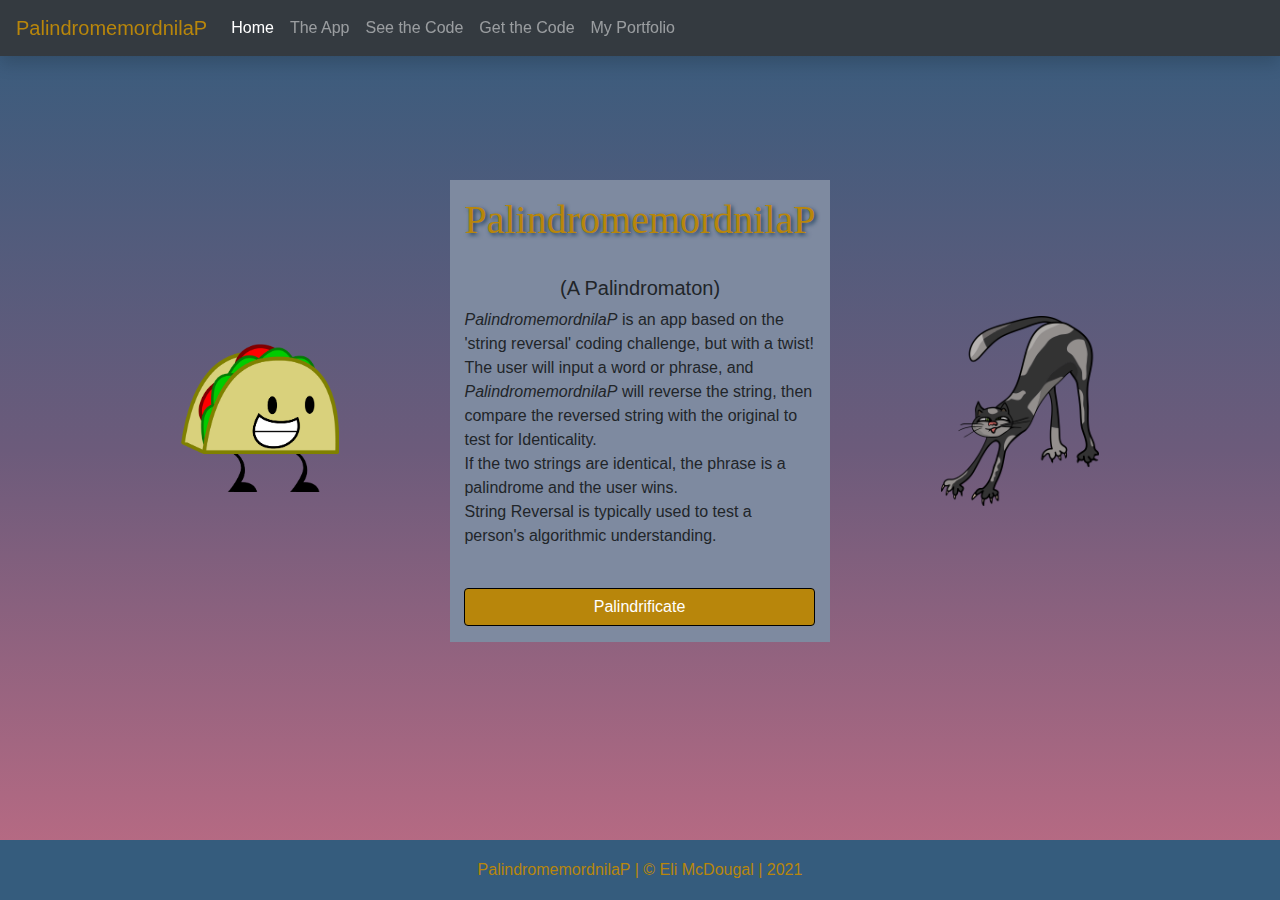
==== index.html @ b86199e7 "Taco Template is Up" ====
<!doctype html>
<html lang="en">

<head>
    <title>Title</title>
    <!-- Required meta tags -->
    <meta charset="utf-8">
    <meta name="viewport" content="width=device-width, initial-scale=1, shrink-to-fit=no">

    <!-- Favicons -->
    <link href="/img/favicon.ico" rel="icon">
    <link href="/img/apple-touch-icon.png" rel="apple-touch-icon">

    <!-- Bootstrap CSS -->
    <link rel="stylesheet" href="https://stackpath.bootstrapcdn.com/bootstrap/4.3.1/css/bootstrap.min.css"
        integrity="sha384-ggOyR0iXCbMQv3Xipma34MD+dH/1fQ784/j6cY/iJTQUOhcWr7x9JvoRxT2MZw1T" crossorigin="anonymous">
    <link rel="stylesheet" href="css/site.css">
</head>

<body>
    <header>
        <!-- Fixed navbar -->
        <nav class="navbar navbar-expand-md navbar-dark fixed-top bg-dark shadow">
            <a class="navbar-brand" href="#">PalindromemordnilaP</a>
            <button class="navbar-toggler" type="button" data-toggle="collapse" data-target="#navbarCollapse"
                aria-controls="navbarCollapse" aria-expanded="false" aria-label="Toggle navigation">
                <span class="navbar-toggler-icon"></span>
            </button>
            <div class="collapse navbar-collapse" id="navbarCollapse">
                <ul class="navbar-nav mr-auto">
                    <li class="nav-item active">
                        <a class="nav-link" href="index.html">Home <span class="sr-only">(current)</span></a>
                    </li>
                    <li class="nav-item">
                        <a class="nav-link" href="/app.html">The App</a>
                    </li>
                    <li class="nav-item">
                        <a class="nav-link" href="/code.html">See the Code</a>
                    </li>
                    <li class="nav-item">
                        <a class="nav-link" href="//github.com/elijmcd" target="_blank">Get the Code</a>
                    </li>
                    <li class="nav-item">
                        <a class="nav-link" href="//www.dougaldev.net" target="_blank">My Portfolio</a>
                    </li>
                </ul>
            </div>
        </nav>
    </header>

    <!-- Begin page content -->
    <main role="main" class="container">
        <div class="container-fluid">
            <div class="row">
                <div class="col-lg-4 tacoboy">
                    <img src="/img/taco.png" class="img-fluid p-2">
                </div>
                <div class="col-lg-4 intro">
                    <p>
                        <h1>PalindromemordnilaP</h1> <br>
                        <h5>(A Palindromaton)</h5>
                        <p><em>PalindromemordnilaP</em> is an app based on the 'string reversal' coding challenge, but
                            with
                            a
                            twist!<br>
                            The user will input a word or phrase, and <em>PalindromemordnilaP</em> will reverse the
                            string,
                            then
                            compare the reversed string with the original to test for Identicality.<br>
                            If the two strings are identical, the phrase is a palindrome and the user wins.<br>
                            String Reversal is typically used to test a person's algorithmic understanding.</p>
                        <br>
                        <a id="palindrificator" class="btn btn-primary" href="/app.html"
                            role="button">Palindrificate</a>
                        <!-- <button><a href="/app.html">Begin Palindrification</a></button> -->
                    </p>
                </div>
                <div class="col-lg-4 kitty">
                    <img src="/img/cat.png" class="img-fluid p-2">
                </div>
            </div>
        </div>
    </main>

    <footer class="footer">
        <div class="container">
            <span>PalindromemordnilaP | &copy; Eli McDougal | 2021</span>
        </div>
    </footer>

    <!-- Bootstrap core JavaScript
    ================================================== -->
    <!-- Placed at the end of the document so the pages load faster -->
    <script src="https://code.jquery.com/jquery-3.2.1.slim.min.js"
        integrity="sha384-KJ3o2DKtIkvYIK3UENzmM7KCkRr/rE9/Qpg6aAZGJwFDMVNA/GpGFF93hXpG5KkN" crossorigin="anonymous">
    </script>
    <script>
        window.jQuery || document.write('<script src="../../assets/js/vendor/jquery-slim.min.js"><\/script>')
    </script>
    <script src="../../assets/js/vendor/popper.min.js"></script>
    <script src="../../dist/js/bootstrap.min.js"></script>
    <!-- Optional JavaScript -->
    <!-- jQuery first, then Popper.js, then Bootstrap JS -->
    <script src="https://code.jquery.com/jquery-3.3.1.slim.min.js"
        integrity="sha384-q8i/X+965DzO0rT7abK41JStQIAqVgRVzpbzo5smXKp4YfRvH+8abtTE1Pi6jizo" crossorigin="anonymous">
    </script>
    <script src="https://cdnjs.cloudflare.com/ajax/libs/popper.js/1.14.7/umd/popper.min.js"
        integrity="sha384-UO2eT0CpHqdSJQ6hJty5KVphtPhzWj9WO1clHTMGa3JDZwrnQq4sF86dIHNDz0W1" crossorigin="anonymous">
    </script>
    <script src="https://stackpath.bootstrapcdn.com/bootstrap/4.3.1/js/bootstrap.min.js"
        integrity="sha384-JjSmVgyd0p3pXB1rRibZUAYoIIy6OrQ6VrjIEaFf/nJGzIxFDsf4x0xIM+B07jRM" crossorigin="anonymous">
    </script>
</body>

</html>
---- css/site.css ----
html {
    position: relative;
    min-height: 100%;
}

.navbar .navbar-brand {
    color: darkgoldenrod;
}

.navbar .navbar-brand .nav-item active {
    border: indigo 1px;
}

body {
    /* Margin bottom by footer height */
    margin-bottom: 60px;
    background: #355C7D;
    /* fallback for old browsers */
    background: -webkit-linear-gradient(to top, #C06C84, #6C5B7B, #355C7D);
    /* Chrome 10-25, Safari 5.1-6 */
    background: linear-gradient(to top, #C06C84, #6C5B7B, #355C7D);
    /* W3C, IE 10+/ Edge, Firefox 16+, Chrome 26+, Opera 12+, Safari 7+ */

}

h1,
h2 {
    font-family: serif;
    justify-content: center;
    color: darkgoldenrod;
    text-shadow: 2px 2px 4px #20415e;
}

.footer {
    position: fixed;
    text-align: center;
    position: absolute;
    bottom: 0;
    width: 100%;
    /* Set the fixed height of the footer here */
    height: 60px;
    line-height: 60px;
    /* Vertically center the text there */
    background-color: #355C7D;
    color: darkgoldenrod;
}

/* Custom page CSS
  -------------------------------------------------- */
/* Not required for template or sticky footer method. */

body>.container {
    padding: 180px 0 0 0;
    display: flex;
    align-items: center;
    justify-content: center;
}

.main {
    display: grid;
    justify-content: center;
    align-content: center;
    gap: 4px;
    grid-auto-flow: column;
}

.footer>.container {
    padding-right: 15px;
    padding-left: 15px;
}

.footer .container span {
    justify-content: center;
}

code {
    font-size: 80%;
}

.card {
    margin: 0;
    padding-top: 20px;
    background-color: darkgoldenrod;
    opacity: 0.8;
}

.row .col {
    display: block;
    justify-content: center;
    align-content: center;
}

.row .col .col-6 {
    display: flex;
    justify-content: center;
    align-content: center;
}

.row>div {
    margin-bottom: 15px;
    align-content: center;
}

.content {
    min-height: 300px;
    background: #dbdfe5;
}

.content.bg-alt {
    background: #b4bac0;
}

.sidebar-top {
    min-height: 140px;
    background: #dbdfe7;
}

.sidebar-bottom {
    min-height: 145px;
    background: #7e8aa0;
    margin-bottom: -15px;
}

.sidebar,
.content {
    min-height: 300px;
}

.content-top {
    min-height: 160px;
    background: #b4bac0;
}

.content-bottom {
    min-height: 125px;
    background: #7e8aa0;
    margin-bottom: -15px;
}

.content-bottom.bg-alt {
    background: #9ca5b6;
}

@media (max-width: 991px) {
    .content-bottom {
        margin-bottom: 15px;
    }

    .content-bottom.bg-alt {
        margin-bottom: -15px;
    }
}

.intro {
    background: #7e8aa0;
    min-height: 250px;
}

.intro h1 {
    text-align: center;
}

.section {
    min-height: 150px;
    background: #dbdfe5;
}

.section.bg-alt {
    background: #b4bac0;
}

.col * {
    justify-content: center
}

.col-lg-4 {
    width: auto;
    display: grid;
    justify-content: center;
}

.btn {
    contain: content;
    vertical-align: bottom;
}

#palindrificator {
    background-color: darkgoldenrod;
    border-color: #000;
}

.col-lg-4 .col-md-6 {
    object-fit: contain;

}

.container .container-fluid .row .col h1 {
    text-align: center;
    float: center;
    height: 100%;
}

.col-lg-4 .intro {
    display: block;
    object-fit: contain;
}

.col-lg-4 .intro h2 {
    display: flex;
    text-align: center;
    justify-content: center;
}

#codeBox {
    display: block;
    object-fit: contain;
}

.intro h5 {
    text-align: center;
}

.kitty img {
    max-width: 50%;
    margin: auto;
}

.tacoboy img {
    max-width: 50%;
    margin: auto;
}

.topRow {
    place-content: center;
}

.bottomRow {
    place-content: center;
}
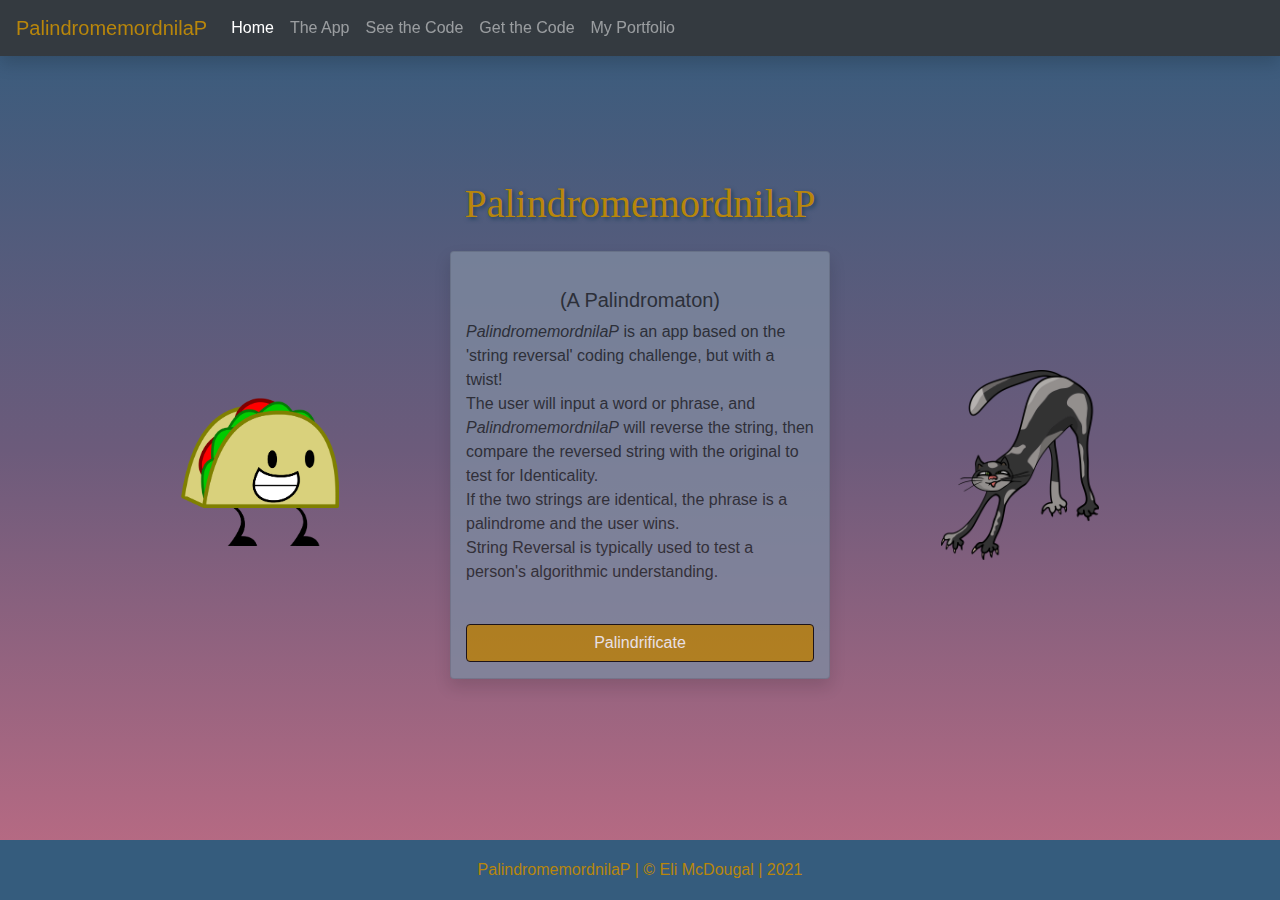
==== commit 60ac18f1: "." ====
--- a/index.html
+++ b/index.html
@@ -21,7 +21,7 @@
     <header>
         <!-- Fixed navbar -->
         <nav class="navbar navbar-expand-md navbar-dark fixed-top bg-dark shadow">
-            <a class="navbar-brand" href="#">PalindromemordnilaP</a>
+            <a class="navbar-brand" href="/index.html">PalindromemordnilaP</a>
             <button class="navbar-toggler" type="button" data-toggle="collapse" data-target="#navbarCollapse"
                 aria-controls="navbarCollapse" aria-expanded="false" aria-label="Toggle navigation">
                 <span class="navbar-toggler-icon"></span>
@@ -38,26 +38,29 @@
                         <a class="nav-link" href="/code.html">See the Code</a>
                     </li>
                     <li class="nav-item">
-                        <a class="nav-link" href="//github.com/elijmcd" target="_blank">Get the Code</a>
+                        <a class="nav-link" href="//github.com/elijmcd/tacoTemplate" target="_blank">Get the Code</a>
                     </li>
                     <li class="nav-item">
-                        <a class="nav-link" href="//www.dougaldev.net" target="_blank">My Portfolio</a>
+                        <a class="nav-link" href="http://www.dougaldev.net" target="_blank">My Portfolio</a>
                     </li>
                 </ul>
             </div>
         </nav>
     </header>
-
     <!-- Begin page content -->
     <main role="main" class="container">
         <div class="container-fluid">
             <div class="row">
+                <div class="col">
+                    <h1>PalindromemordnilaP</h1>
+                </div>
+            </div>
+            <div class="row">
                 <div class="col-lg-4 tacoboy">
                     <img src="/img/taco.png" class="img-fluid p-2">
                 </div>
-                <div class="col-lg-4 intro">
+                <div class="col-lg-4 intro card shadow">
                     <p>
-                        <h1>PalindromemordnilaP</h1> <br>
                         <h5>(A Palindromaton)</h5>
                         <p><em>PalindromemordnilaP</em> is an app based on the 'string reversal' coding challenge, but
                             with
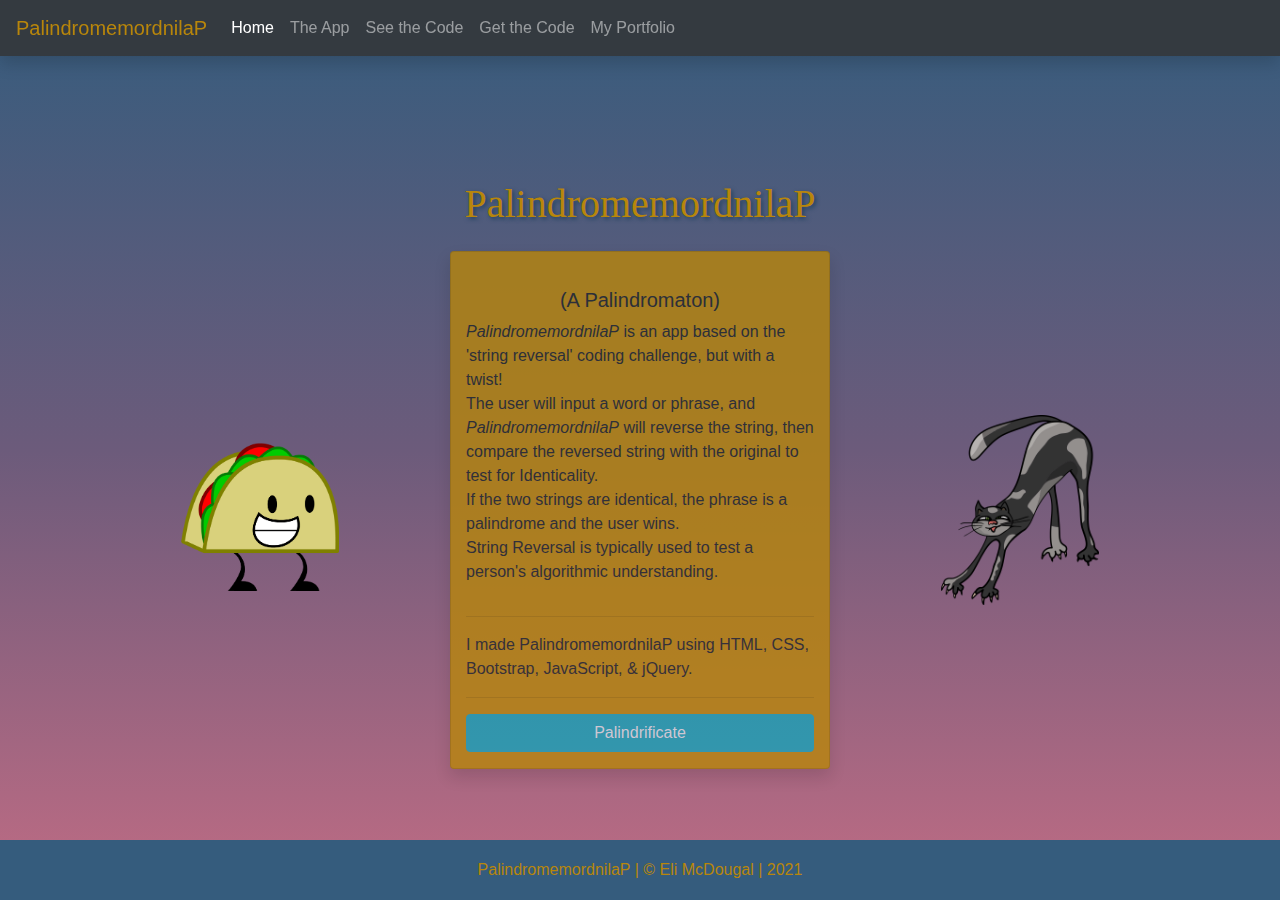
==== commit a12a4f9a: "fixed title, intro, and code" ====
--- a/index.html
+++ b/index.html
@@ -2,7 +2,7 @@
 <html lang="en">
 
 <head>
-    <title>Title</title>
+    <title>PalindromemordnilaP | Eli McDougal</title>
     <!-- Required meta tags -->
     <meta charset="utf-8">
     <meta name="viewport" content="width=device-width, initial-scale=1, shrink-to-fit=no">
@@ -63,17 +63,15 @@
                     <p>
                         <h5>(A Palindromaton)</h5>
                         <p><em>PalindromemordnilaP</em> is an app based on the 'string reversal' coding challenge, but
-                            with
-                            a
-                            twist!<br>
+                            with a twist!<br>
                             The user will input a word or phrase, and <em>PalindromemordnilaP</em> will reverse the
-                            string,
-                            then
-                            compare the reversed string with the original to test for Identicality.<br>
+                            string, then compare the reversed string with the original to test for Identicality.<br>
                             If the two strings are identical, the phrase is a palindrome and the user wins.<br>
                             String Reversal is typically used to test a person's algorithmic understanding.</p>
-                        <br>
-                        <a id="palindrificator" class="btn btn-primary" href="/app.html"
+                        <hr>
+                        I made PalindromemordnilaP using HTML, CSS, Bootstrap, JavaScript, & jQuery.
+                        <hr>
+                        <a id="palindrificator" class="btn btn-info" href="/app.html"
                             role="button">Palindrificate</a>
                         <!-- <button><a href="/app.html">Begin Palindrification</a></button> -->
                     </p>
--- a/css/site.css
+++ b/css/site.css
@@ -5,10 +5,6 @@
 
 .navbar .navbar-brand {
     color: darkgoldenrod;
-}
-
-.navbar .navbar-brand .nav-item active {
-    border: indigo 1px;
 }
 
 body {
@@ -40,14 +36,9 @@
     /* Set the fixed height of the footer here */
     height: 60px;
     line-height: 60px;
-    /* Vertically center the text there */
     background-color: #355C7D;
     color: darkgoldenrod;
 }
-
-/* Custom page CSS
-  -------------------------------------------------- */
-/* Not required for template or sticky footer method. */
 
 body>.container {
     padding: 180px 0 0 0;
@@ -67,10 +58,6 @@
 .footer>.container {
     padding-right: 15px;
     padding-left: 15px;
-}
-
-.footer .container span {
-    justify-content: center;
 }
 
 code {
@@ -152,7 +139,6 @@
 }
 
 .intro {
-    background: #7e8aa0;
     min-height: 250px;
 }
 
@@ -185,13 +171,13 @@
 }
 
 #palindrificator {
-    background-color: darkgoldenrod;
-    border-color: #000;
+    background-color: #17a2b8;
+    color: #dbdfe7;
+    border-color: #17a2b8;
 }
 
 .col-lg-4 .col-md-6 {
     object-fit: contain;
-
 }
 
 .container .container-fluid .row .col h1 {
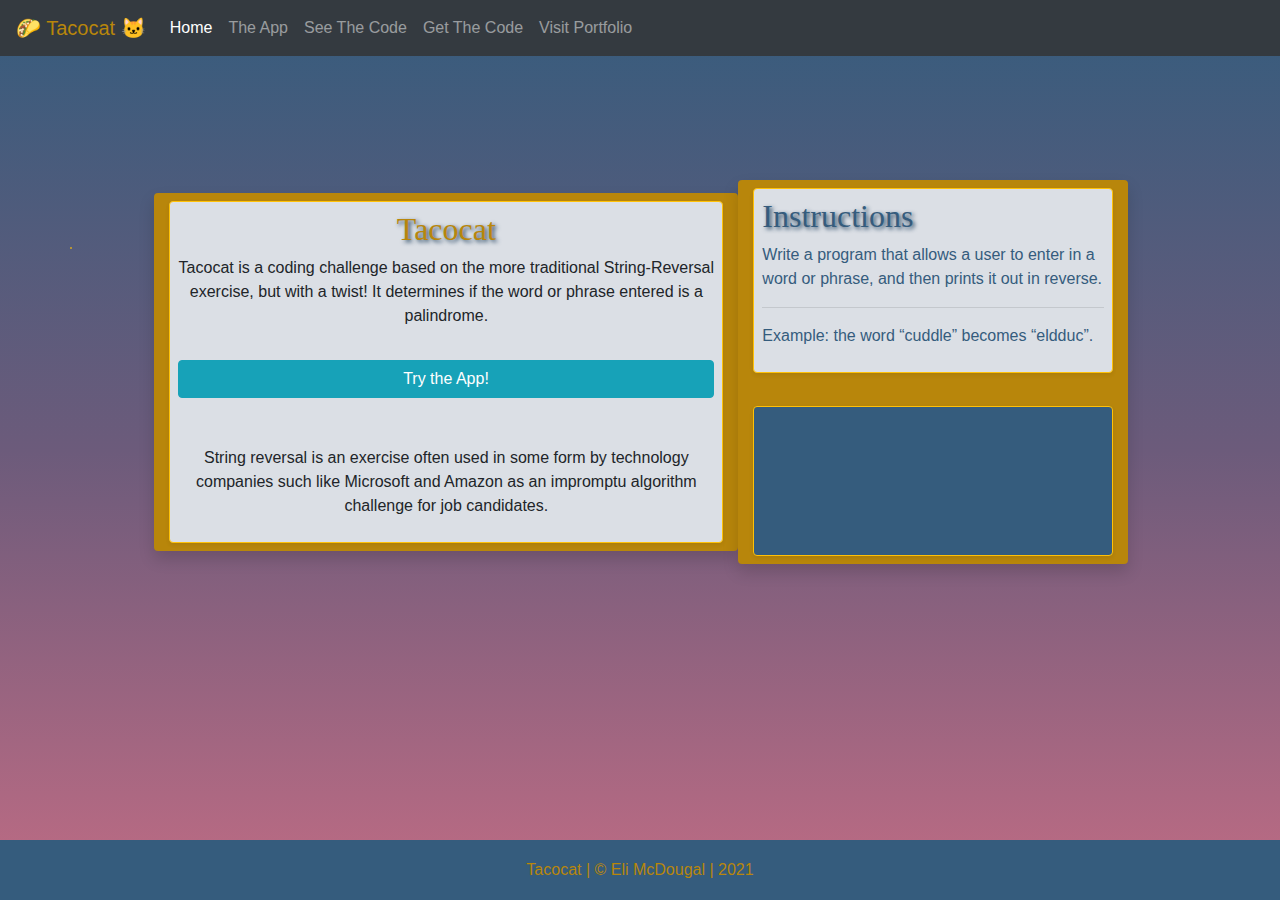
==== commit 0154ab95: "finally finished... ?" ====
--- a/index.html
+++ b/index.html
@@ -1,27 +1,33 @@
-<!doctype html>
+<!DOCTYPE html>
 <html lang="en">
 
 <head>
-    <title>PalindromemordnilaP | Eli McDougal</title>
+    <title>Tacocat | Eli McDougal</title>
     <!-- Required meta tags -->
-    <meta charset="utf-8">
-    <meta name="viewport" content="width=device-width, initial-scale=1, shrink-to-fit=no">
+    <meta charset="utf-8" />
+    <meta name="viewport" content="width=device-width, initial-scale=1, shrink-to-fit=no" />
 
     <!-- Favicons -->
-    <link href="/img/favicon.ico" rel="icon">
-    <link href="/img/apple-touch-icon.png" rel="apple-touch-icon">
+    <link href="/img/favicon.ico" rel="icon" />
+    <link href="/img/apple-touch-icon.png" rel="apple-touch-icon" />
 
     <!-- Bootstrap CSS -->
     <link rel="stylesheet" href="https://stackpath.bootstrapcdn.com/bootstrap/4.3.1/css/bootstrap.min.css"
-        integrity="sha384-ggOyR0iXCbMQv3Xipma34MD+dH/1fQ784/j6cY/iJTQUOhcWr7x9JvoRxT2MZw1T" crossorigin="anonymous">
-    <link rel="stylesheet" href="css/site.css">
+        integrity="sha384-ggOyR0iXCbMQv3Xipma34MD+dH/1fQ784/j6cY/iJTQUOhcWr7x9JvoRxT2MZw1T" crossorigin="anonymous" />
+
+    <!-- Font Awesome -->
+    <link rel="stylesheet" href="https://use.fontawesome.com/releases/v5.15.3/css/all.css"
+        integrity="sha384-SZXxX4whJ79/gErwcOYf+zWLeJdY/qpuqC4cAa9rOGUstPomtqpuNWT9wdPEn2fk" crossorigin="anonymous" />
+
+    <!-- Sticky footer CSS -->
+    <link rel="stylesheet" href="./css/site.css" />
 </head>
 
 <body>
     <header>
         <!-- Fixed navbar -->
-        <nav class="navbar navbar-expand-md navbar-dark fixed-top bg-dark shadow">
-            <a class="navbar-brand" href="/index.html">PalindromemordnilaP</a>
+        <nav class="navbar navbar-expand-md navbar-dark fixed-top bg-dark">
+            <a class="navbar-brand" id="logo" href="index.html">🌮 Tacocat 🐱</a>
             <button class="navbar-toggler" type="button" data-toggle="collapse" data-target="#navbarCollapse"
                 aria-controls="navbarCollapse" aria-expanded="false" aria-label="Toggle navigation">
                 <span class="navbar-toggler-icon"></span>
@@ -32,74 +38,95 @@
                         <a class="nav-link" href="index.html">Home <span class="sr-only">(current)</span></a>
                     </li>
                     <li class="nav-item">
-                        <a class="nav-link" href="/app.html">The App</a>
+                        <a class="nav-link" href="app.html">The App</a>
                     </li>
                     <li class="nav-item">
-                        <a class="nav-link" href="/code.html">See the Code</a>
+                        <a class="nav-link" href="code.html">See The Code</a>
                     </li>
                     <li class="nav-item">
-                        <a class="nav-link" href="//github.com/elijmcd/tacoTemplate" target="_blank">Get the Code</a>
+                        <a class="nav-link" href="https://github.com/elijmcd/tacocat" target="_blank">Get The
+                            Code</a>
                     </li>
                     <li class="nav-item">
-                        <a class="nav-link" href="http://www.dougaldev.net" target="_blank">My Portfolio</a>
+                        <a class="nav-link" href="http://dougaldev.net">Visit Portfolio</a>
                     </li>
+                    <!-- <li class="nav-item">
+            <a class="nav-link disabled" href="#">Disabled</a>
+          </li> -->
                 </ul>
+                <!-- <form class="form-inline mt-2 mt-md-0">
+          <input class="form-control mr-sm-2" type="text" placeholder="Search" aria-label="Search">
+          <button class="btn btn-outline-success my-2 my-sm-0" type="submit">Search</button>
+        </form> -->
             </div>
         </nav>
     </header>
+
     <!-- Begin page content -->
     <main role="main" class="container">
-        <div class="container-fluid">
-            <div class="row">
-                <div class="col">
-                    <h1>PalindromemordnilaP</h1>
+        <div class="row">
+            <div class="col">
+                <div class="intro">
+                    <img class="img-fluid border border-warning mx-auto d-block" style="border-radius:50%"
+                        src="/img/tacocat-bobu.jpg" alt="" />
                 </div>
             </div>
-            <div class="row">
-                <div class="col-lg-4 tacoboy">
-                    <img src="/img/taco.png" class="img-fluid p-2">
+        </div>
+        <div class="row" style="align-items: center; justify-content: center">
+            <!-- Code Challenge Intro Text -->
+            <div class="col-lg-6 col-lg-offset-1 col-md-12 py-2 rounded shadow" style="background: darkgoldenrod;">
+                <div class="section p-2 rounded shadow-sm border border-warning"
+                    style="height:100%; text-align:center;">
+                    <h2>Tacocat</h2>
+                    <p>
+                        Tacocat is a coding challenge based on the more traditional
+                        String-Reversal exercise, but with a twist! It determines if the word or
+                        phrase entered is a palindrome.
+                    </p>
+                    </p>
+                    <a href="app.html" class="btn btn-info mt-3 mb-5" style="width:100%">Try the App!
+                    </a>
+                    <p>
+                        String reversal is an exercise often used in some form by
+                        technology companies such like Microsoft and Amazon as an impromptu algorithm challenge for job
+                        candidates.
                 </div>
-                <div class="col-lg-4 intro card shadow">
-                    <p>
-                        <h5>(A Palindromaton)</h5>
-                        <p><em>PalindromemordnilaP</em> is an app based on the 'string reversal' coding challenge, but
-                            with a twist!<br>
-                            The user will input a word or phrase, and <em>PalindromemordnilaP</em> will reverse the
-                            string, then compare the reversed string with the original to test for Identicality.<br>
-                            If the two strings are identical, the phrase is a palindrome and the user wins.<br>
-                            String Reversal is typically used to test a person's algorithmic understanding.</p>
-                        <hr>
-                        I made PalindromemordnilaP using HTML, CSS, Bootstrap, JavaScript, & jQuery.
-                        <hr>
-                        <a id="palindrificator" class="btn btn-info" href="/app.html"
-                            role="button">Palindrificate</a>
-                        <!-- <button><a href="/app.html">Begin Palindrification</a></button> -->
+            </div>
+
+            <!-- Code Challenge - Instructions -->
+            <div class="col-lg-4 col-md-6 py-2 rounded shadow" style="background: darkgoldenrod;">
+                <div class="section border border-warning p-2 rounded shadow-sm">
+                    <h2 style="color: #355C7D">Instructions</h2>
+                    <p style="color: #355C7D">
+                        Write a program that allows a user to enter in a word or phrase,
+                        and then prints it out in reverse.
+                    </p>
+                    <hr>
+                    <p style="color: #355C7D;">
+                        Example: the word “cuddle” becomes “eldduc”.
                     </p>
                 </div>
-                <div class="col-lg-4 kitty">
-                    <img src="/img/cat.png" class="img-fluid p-2">
+                <hr>
+                <div class="section border border-warning p-2 rounded rounded shadow-sm py-auto"
+                    style="text-align:center; background: #355C7D;">
+                    <p class="py-5" style="color: darkgoldenrod;">
+                        <i class="fab fa-html5 px-auto" style="font-size:4rem;"></i>
+                        <i class="fab fa-js-square px-auto" style="font-size:4rem;"></i>
+                        <i class="fab fa-css3-alt px-auto" style="font-size:4rem;"></i>
+                        <i class="fab fa-bootstrap px-auto" style="font-size:4rem;"></i>
+                    </p>
                 </div>
+
             </div>
         </div>
     </main>
 
-    <footer class="footer">
-        <div class="container">
-            <span>PalindromemordnilaP | &copy; Eli McDougal | 2021</span>
+    <footer class="footer" style=" background: #355C7D;">
+        <div class="container text-center">
+            <span style="color:darkgoldenrod">Tacocat | &copy; Eli McDougal | 2021</span>
         </div>
     </footer>
 
-    <!-- Bootstrap core JavaScript
-    ================================================== -->
-    <!-- Placed at the end of the document so the pages load faster -->
-    <script src="https://code.jquery.com/jquery-3.2.1.slim.min.js"
-        integrity="sha384-KJ3o2DKtIkvYIK3UENzmM7KCkRr/rE9/Qpg6aAZGJwFDMVNA/GpGFF93hXpG5KkN" crossorigin="anonymous">
-    </script>
-    <script>
-        window.jQuery || document.write('<script src="../../assets/js/vendor/jquery-slim.min.js"><\/script>')
-    </script>
-    <script src="../../assets/js/vendor/popper.min.js"></script>
-    <script src="../../dist/js/bootstrap.min.js"></script>
     <!-- Optional JavaScript -->
     <!-- jQuery first, then Popper.js, then Bootstrap JS -->
     <script src="https://code.jquery.com/jquery-3.3.1.slim.min.js"
@@ -111,6 +138,9 @@
     <script src="https://stackpath.bootstrapcdn.com/bootstrap/4.3.1/js/bootstrap.min.js"
         integrity="sha384-JjSmVgyd0p3pXB1rRibZUAYoIIy6OrQ6VrjIEaFf/nJGzIxFDsf4x0xIM+B07jRM" crossorigin="anonymous">
     </script>
+
+    <!-- Custom JS -->
+    <script src="/js/site.js"></script>
 </body>
 
 </html>